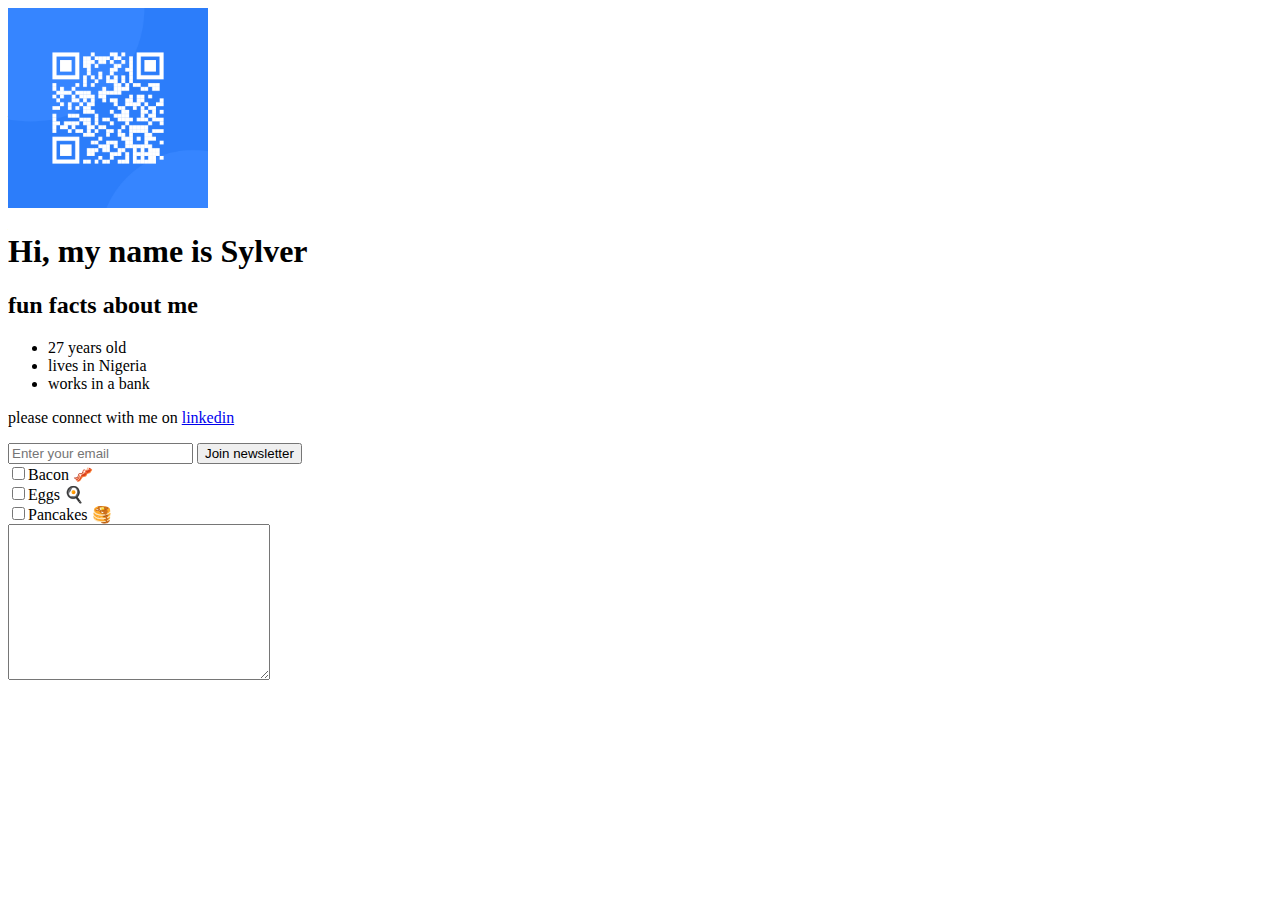
==== index.html @ bc19a064 "basic html and css" ====
<!DOCTYPE html>
<html lang="en">
<head>
  <title>Qrcode</title>
  <script src="index.js"></script> 

  <link rel="stylesheet" href="style.css">
</head>
<body>
  <img src="image-qr-code.png" alt="qr code" width="200" >
  <h1>Hi, my name is Sylver</h1>
  <h2>fun facts about me</h2>

  <ul>
    <li>27 years old </li>
    <li>lives in Nigeria</li>
    <li>works in a bank</li>
  </ul>
  <p>please connect with me on <a href="www.linkedin.com">linkedin</a></p>
  <input type="text" placeholder="Enter your email">
  <button>Join newsletter</button><br>

  <input type="checkbox" name="breakfast" value="bacon">Bacon 🥓<br>
  <input type="checkbox" name="breakfast" value="eggs">Eggs 🍳<br>
  <input type="checkbox" name="breakfast" value="pancakes">Pancakes 🥞<br>

  <textarea rows="10" cols="30" name="comment"></textarea>
</body>
</html>
---- style.css ----
.img-1{  
  border-radius: 10px 10px 10px 10px;
  
  }
  .text{
    width: 280px;
  }
.main{
  
  margin-top: 50px;
  margin-left: 50;
  margin-right: 50;
  margin-bottom: 50;
  border-top: 20px;
  border-left: 20px;
  border-right: 20px;
  border-bottom: 30px;
  border-radius: 10px 10px 10px 10px; 
}
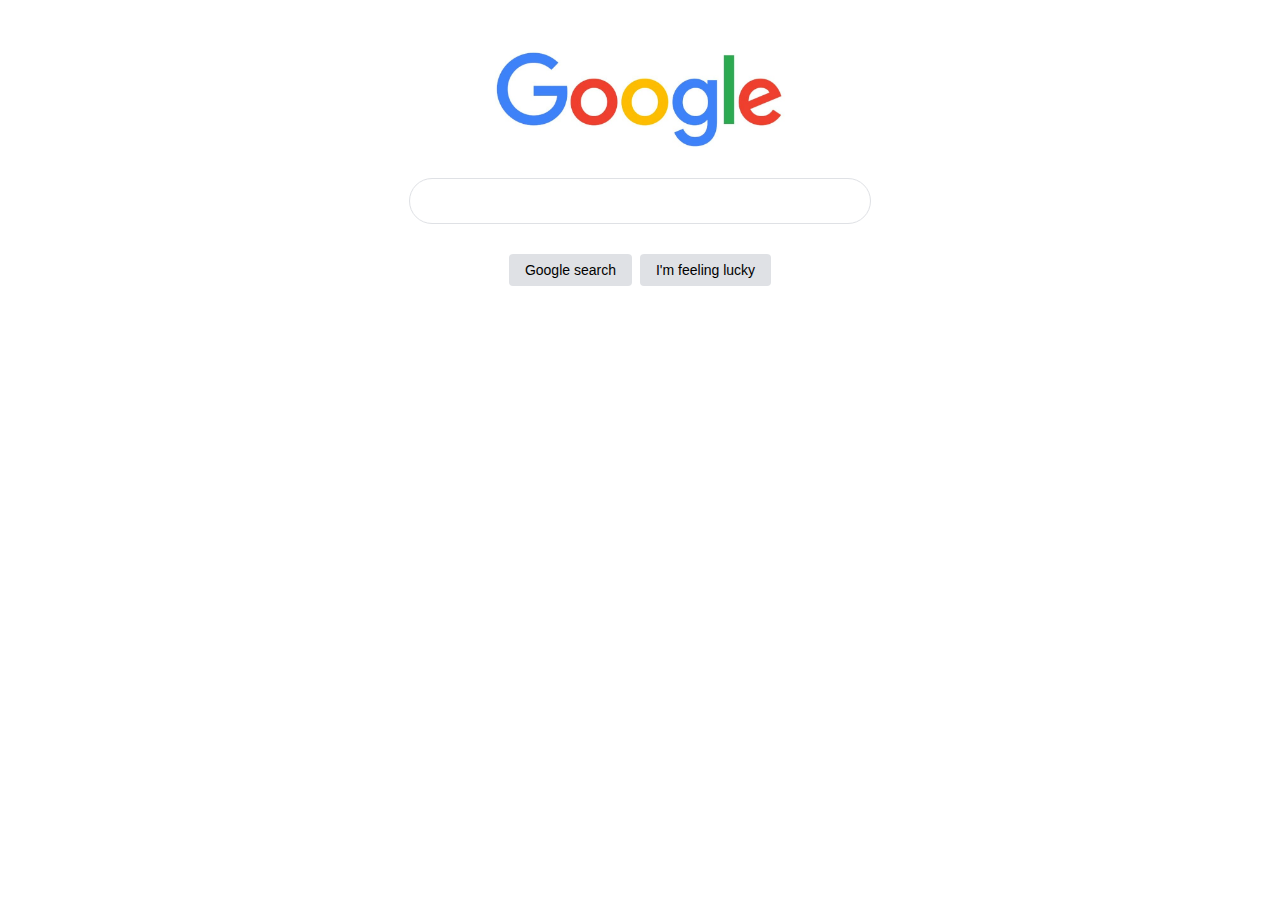
==== commit ddce2f94: "google clone" ====
--- a/index.html
+++ b/index.html
@@ -1,29 +1,18 @@
 <!DOCTYPE html>
-<html lang="en">
-<head>
-  <title>Qrcode</title>
-  <script src="index.js"></script> 
+<html lan="en">
+  <head>
+    <title>google clone</title>
+    <link rel="stylesheet" href="google.css">
+  </head>
 
-  <link rel="stylesheet" href="style.css">
-</head>
-<body>
-  <img src="image-qr-code.png" alt="qr code" width="200" >
-  <h1>Hi, my name is Sylver</h1>
-  <h2>fun facts about me</h2>
-
-  <ul>
-    <li>27 years old </li>
-    <li>lives in Nigeria</li>
-    <li>works in a bank</li>
-  </ul>
-  <p>please connect with me on <a href="www.linkedin.com">linkedin</a></p>
-  <input type="text" placeholder="Enter your email">
-  <button>Join newsletter</button><br>
-
-  <input type="checkbox" name="breakfast" value="bacon">Bacon 🥓<br>
-  <input type="checkbox" name="breakfast" value="eggs">Eggs 🍳<br>
-  <input type="checkbox" name="breakfast" value="pancakes">Pancakes 🥞<br>
-
-  <textarea rows="10" cols="30" name="comment"></textarea>
-</body>
-</html>
+  <body>
+    <div class="main">        
+        <img class="image" src="google-logos.jpg" alt="google image">
+        <input class="txt" type="text">        
+      <div class="btn-2">
+          <button class="btn">Google search</button>
+          <button class="btn"> I'm feeling lucky</button>
+      </div>
+    </div>     
+  </body>
+</html>--- a/google.css
+++ b/google.css
@@ -0,0 +1,44 @@
+.image{
+  width: 300px;
+  margin-left: auto;
+  margin-right: auto;
+  display:block;
+  margin-bottom: 30px;
+}
+.txt{
+  width: 400px;
+  height: 24px;
+  margin-left: auto;
+  margin-right: auto;
+  padding-top: 10px;
+  padding-bottom: 10px;
+  padding-left: 30px;
+  padding-right: 30px;
+  border: 1px solid #dfe1e5;
+  border-radius: 24px;
+  display:block;
+  
+}
+.main{
+  margin-top: 50px;
+}
+
+.btn-2 {
+  display: flex;
+  justify-content: center;
+}
+
+.btn{    
+  margin-left: 4px;
+  margin-right: 4px;
+  margin-top: 30px;
+  background: #dfe1e5;
+  border: none;
+  padding-top: 8px;
+  padding-bottom: 8px;
+  padding-left: 16px;
+  padding-right: 16px;
+  border-radius: 4px;
+  font-size: 14px;
+}
+
